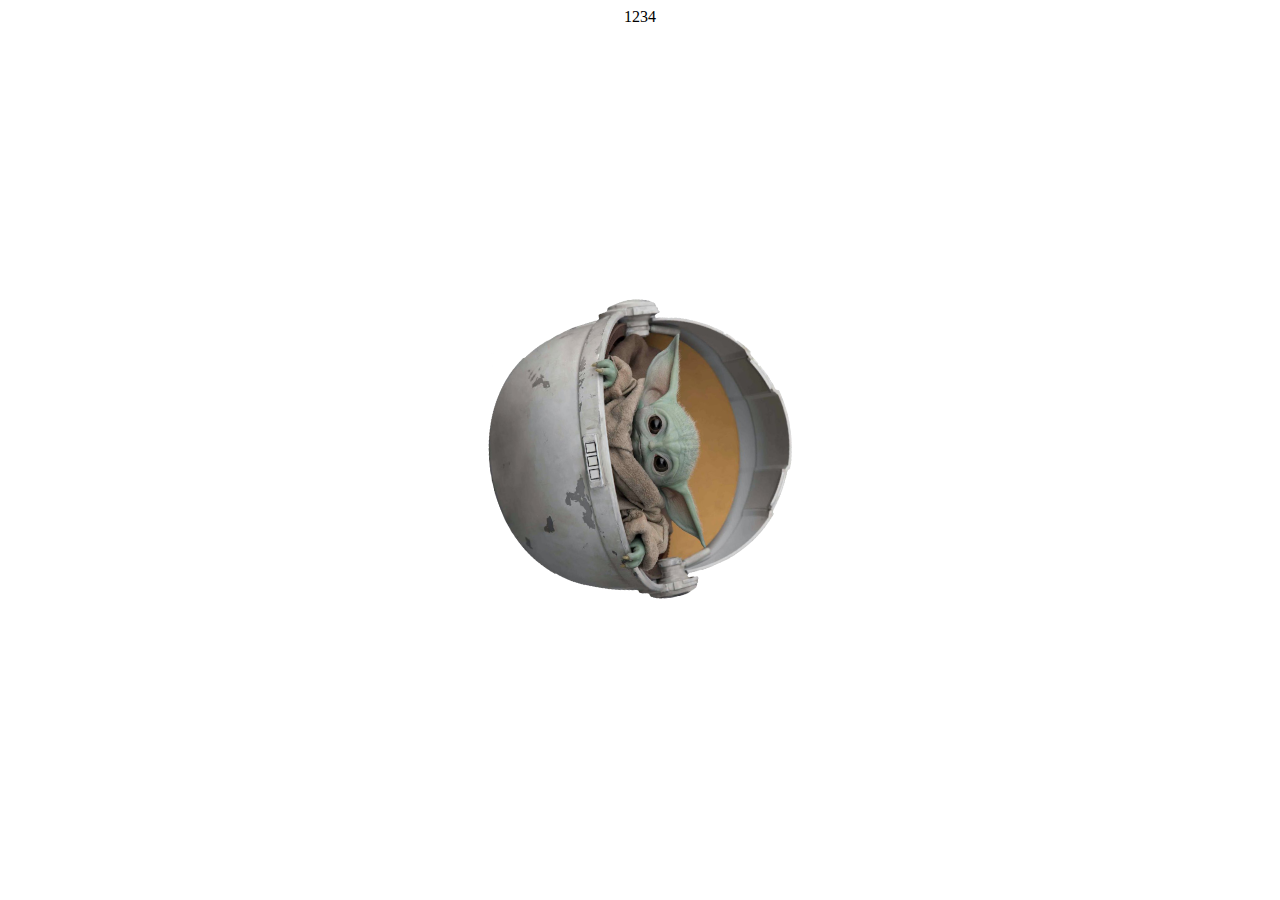
==== index.html @ a2f3e79a "Initial commit" ====
<html>
    <head>
        
        <meta name="viewport" content="width=device-width, initial-scale=1.0">
        <link rel="stylesheet" href="yoda.css">
        <title>
            YODASPIN    
        </title>
        <link href="https://fonts.googleapis.com/css2?family=Staatliches&display=swap" rel="stylesheet">
    </head>
    <body>
        <div id="outer-div">
            <span id="counter">1234</span>
            <div id="inner-div">
                <img id="yoda" src="yoda.png">
            </div>
        </div>

        <span id="counter"></span>
        <script src="spin.js"></script> 

    </body>

</html>
---- yoda.css ----
#yoda {
    width: 25%;
    height: auto;
    position: fixed;
    top: 50%;
    left: 50%;
    /* bring your own prefixes */
    transform: translate(-50%, -50%) rotate(90deg);
}

#outer-div {
    text-align: center;
}

#counter {
    
}
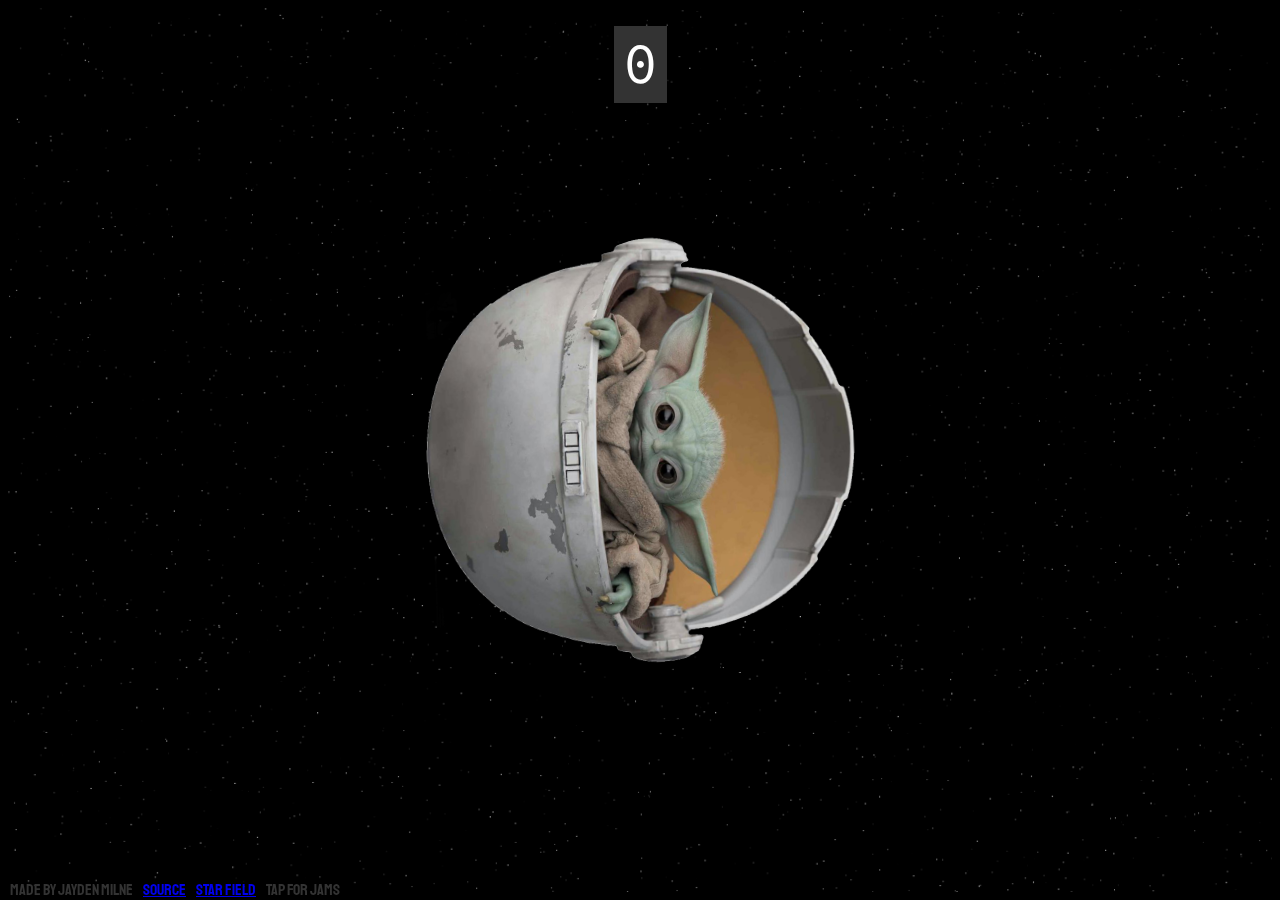
==== commit 4493b1f7: "Major changes" ====
--- a/index.html
+++ b/index.html
@@ -4,21 +4,132 @@
         <meta name="viewport" content="width=device-width, initial-scale=1.0">
         <link rel="stylesheet" href="yoda.css">
         <title>
-            YODASPIN    
+            YODA SPIN    
         </title>
         <link href="https://fonts.googleapis.com/css2?family=Staatliches&display=swap" rel="stylesheet">
+        <link href="https://fonts.googleapis.com/css2?family=Overpass+Mono:wght@600&display=swap" rel="stylesheet">
     </head>
     <body>
+        <canvas id="canvas" style="width: 100%; height: 100%; padding: 0;margin: 0;"></canvas>
+        <img id="yoda" src="yoda.png">
+
         <div id="outer-div">
-            <span id="counter">1234</span>
-            <div id="inner-div">
-                <img id="yoda" src="yoda.png">
+            <div id="counter">0</div>
+            <div id="reverse-layout">
+                <div id="bottom-bar">
+                    <span class="bottom-feeder">Made by Jayden Milne</span>
+                    <span class="bottom-feeder"><a href="https://github.com/jaydenmilne/yodaspin">Source</a></span>
+                    <span class="bottom-feeder"><a href="https://medium.com/better-programming/fun-with-html-canvas-lets-create-a-star-field-a46b0fed5002">Star field</a></span>
+                    <span class="bottom-feeder">Tap for jams</span>
+                </div>
+                <div id="messages">
+                    Hello there
+                </div>
+                <div id="countdown">
+                    10:00:00
+                </div>
             </div>
         </div>
 
-        <span id="counter"></span>
         <script src="spin.js"></script> 
-
+        <script>
+            // Liberated from https://medium.com/better-programming/fun-with-html-canvas-lets-create-a-star-field-a46b0fed5002
+            const canvas = document.getElementById("canvas");
+            const c = canvas.getContext("2d");
+        
+            let w;
+            let h;
+        
+            const setCanvasExtents = () => {
+              w = document.body.clientWidth;
+              h = document.body.clientHeight;
+              canvas.width = w;
+              canvas.height = h;
+            };
+        
+            setCanvasExtents();
+        
+            window.onresize = () => {
+              setCanvasExtents();
+            };
+        
+            const makeStars = count => {
+              const out = [];
+              for (let i = 0; i < count; i++) {
+                const s = {
+                  x: Math.random() * 1600 - 800,
+                  y: Math.random() * 900 - 450,
+                  z: Math.random() * 1000
+                };
+                out.push(s);
+              }
+              return out;
+            };
+        
+            let stars = makeStars(10000);
+        
+            const clear = () => {
+              c.fillStyle = "black";
+              c.fillRect(0, 0, canvas.width, canvas.height);
+            };
+        
+            const putPixel = (x, y, brightness) => {
+              const intensity = brightness * 255;
+              const rgb = "rgb(" + intensity + "," + intensity + "," + intensity + ")";
+              c.fillStyle = rgb;
+              c.fillRect(x, y, 1, 1);
+            };
+        
+            const moveStars = distance => {
+              const count = stars.length;
+              for (var i = 0; i < count; i++) {
+                const s = stars[i];
+                s.z -= distance;
+                while (s.z <= 1) {
+                  s.z += 1000;
+                }
+              }
+            };
+        
+            let prevTime;
+            const init = time => {
+              prevTime = time;
+              requestAnimationFrame(tick);
+            };
+        
+            const tick = time => {
+              let elapsed = time - prevTime;
+              prevTime = time;
+        
+              moveStars(elapsed * 0.1);
+        
+              clear();
+        
+              const cx = w / 2;
+              const cy = h / 2;
+        
+              const count = stars.length;
+              for (var i = 0; i < count; i++) {
+                const star = stars[i];
+        
+                const x = cx + star.x / (star.z * 0.001);
+                const y = cy + star.y / (star.z * 0.001);
+        
+                if (x < 0 || x >= w || y < 0 || y >= h) {
+                  continue;
+                }
+        
+                const d = star.z / 1000.0;
+                const b = 1 - d * d;
+        
+                putPixel(x, y, b);
+              }
+        
+              requestAnimationFrame(tick);
+            };
+        
+            requestAnimationFrame(init);
+          </script>
     </body>
 
 </html>--- a/yoda.css
+++ b/yoda.css
@@ -1,6 +1,6 @@
 #yoda {
-    width: 25%;
-    height: auto;
+    width: auto;
+    max-height: 50%;
     position: fixed;
     top: 50%;
     left: 50%;
@@ -9,9 +9,65 @@
 }
 
 #outer-div {
+    position: fixed;
     text-align: center;
+    width:100%;
+    height:100%;
+    top:0px;
+    left:0px;
+    z-index:1000;
+    display: flex;
+    flex-direction: column;
+    align-items: center;
+}
+
+body {
+    background-color: black;
+    font-family: 'Staatliches', cursive;
+    color: white;
 }
 
 #counter {
-    
+    float: none;
+    font-family: 'Overpass Mono', monospace;
+    font-size: 40pt;
+    background-color: #333333;
+    padding: 10px;
+    padding-bottom: 0px;
+    max-width: 50%;
+    margin-top: 2%;
+}
+
+#messages {
+    font-size: 50pt;
+    visibility: hidden;
+}
+
+#countdown {
+    font-size: 50pt;
+    visibility: hidden;
+    font-family: 'Overpass Mono', monospace;
+    padding-bottom: 0px;
+}
+
+.yolo {
+    fill: white;
+}
+
+#reverse-layout {
+    flex: 1;
+    display: flex;
+    flex-direction: column-reverse;
+    width: 100%;
+}
+
+#bottom-bar {
+    width: 100%;
+    align-content: left;
+    display: flex;
+}
+
+.bottom-feeder {
+    margin-left: 10px;
+    color: #333333;
 }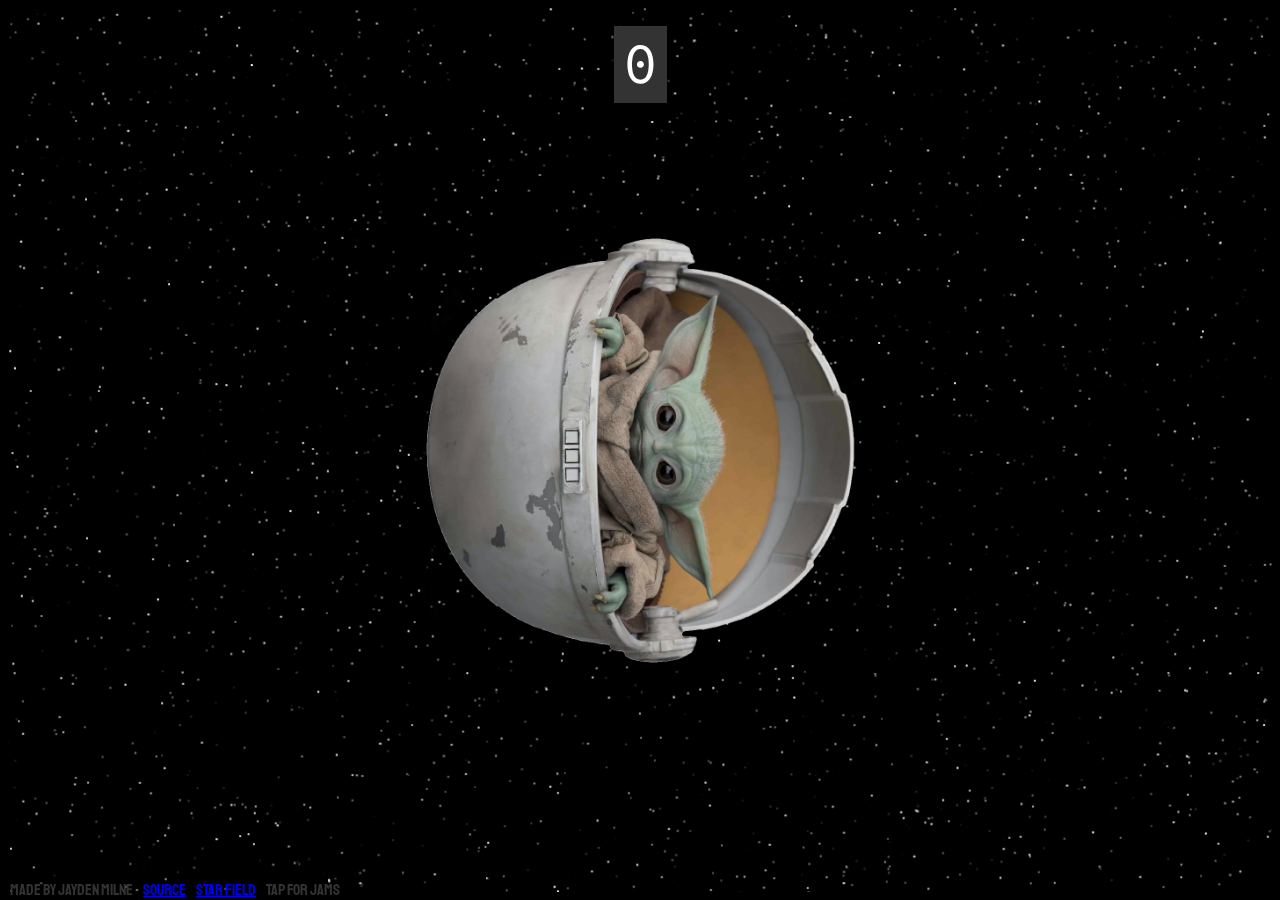
==== commit d0c15a98: "smaller countdown size + bigger stars" ====
--- a/index.html
+++ b/index.html
@@ -77,7 +77,7 @@
               const intensity = brightness * 255;
               const rgb = "rgb(" + intensity + "," + intensity + "," + intensity + ")";
               c.fillStyle = rgb;
-              c.fillRect(x, y, 1, 1);
+              c.fillRect(x, y, 2, 2);
             };
         
             const moveStars = distance => {
--- a/yoda.css
+++ b/yoda.css
@@ -44,7 +44,7 @@
 }
 
 #countdown {
-    font-size: 50pt;
+    font-size: 30pt;
     visibility: hidden;
     font-family: 'Overpass Mono', monospace;
     padding-bottom: 0px;
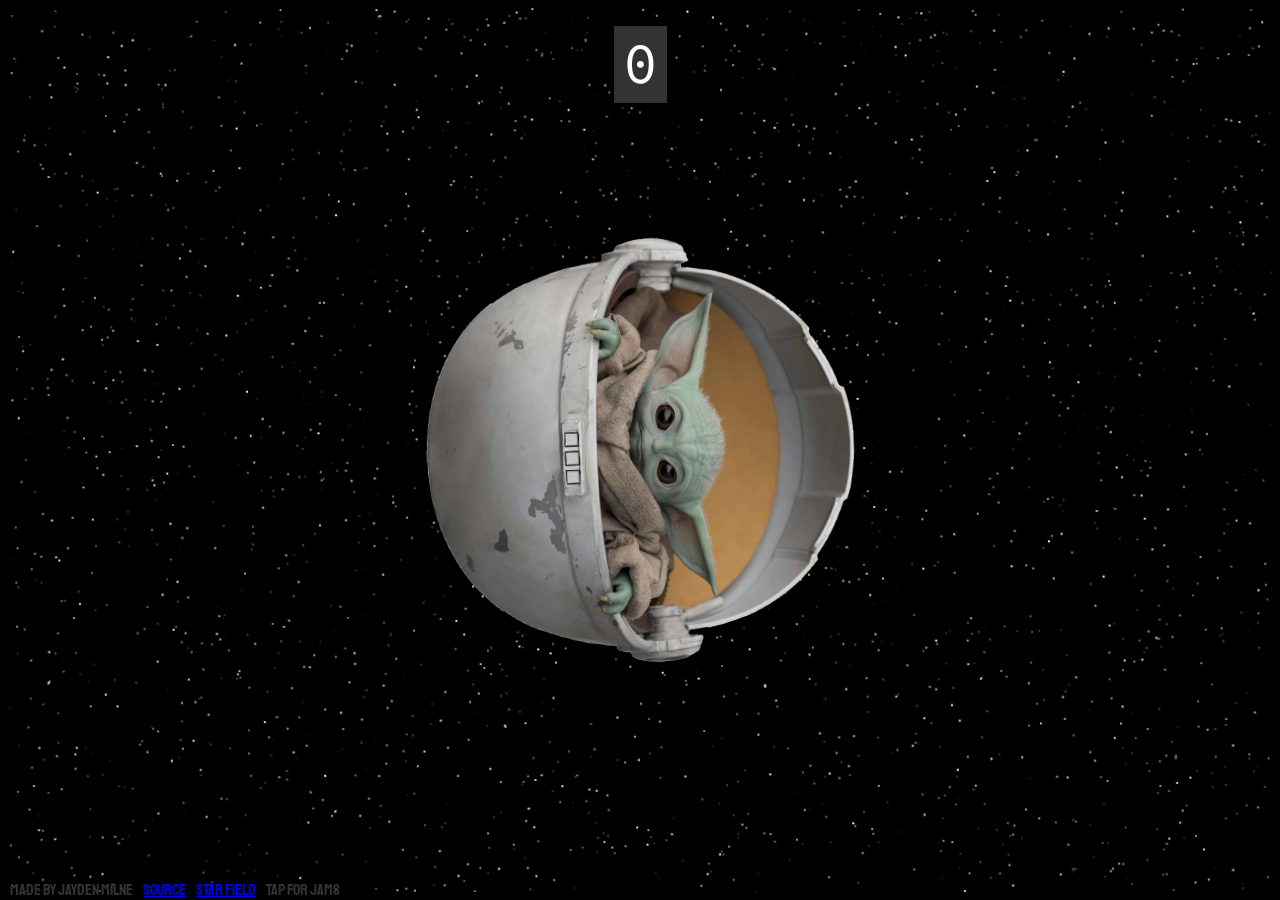
==== commit 582032fd: "lower fps" ====
--- a/index.html
+++ b/index.html
@@ -21,9 +21,6 @@
                     <span class="bottom-feeder"><a href="https://github.com/jaydenmilne/yodaspin">Source</a></span>
                     <span class="bottom-feeder"><a href="https://medium.com/better-programming/fun-with-html-canvas-lets-create-a-star-field-a46b0fed5002">Star field</a></span>
                     <span class="bottom-feeder">Tap for jams</span>
-                </div>
-                <div id="messages">
-                    Hello there
                 </div>
                 <div id="countdown">
                     10:00:00
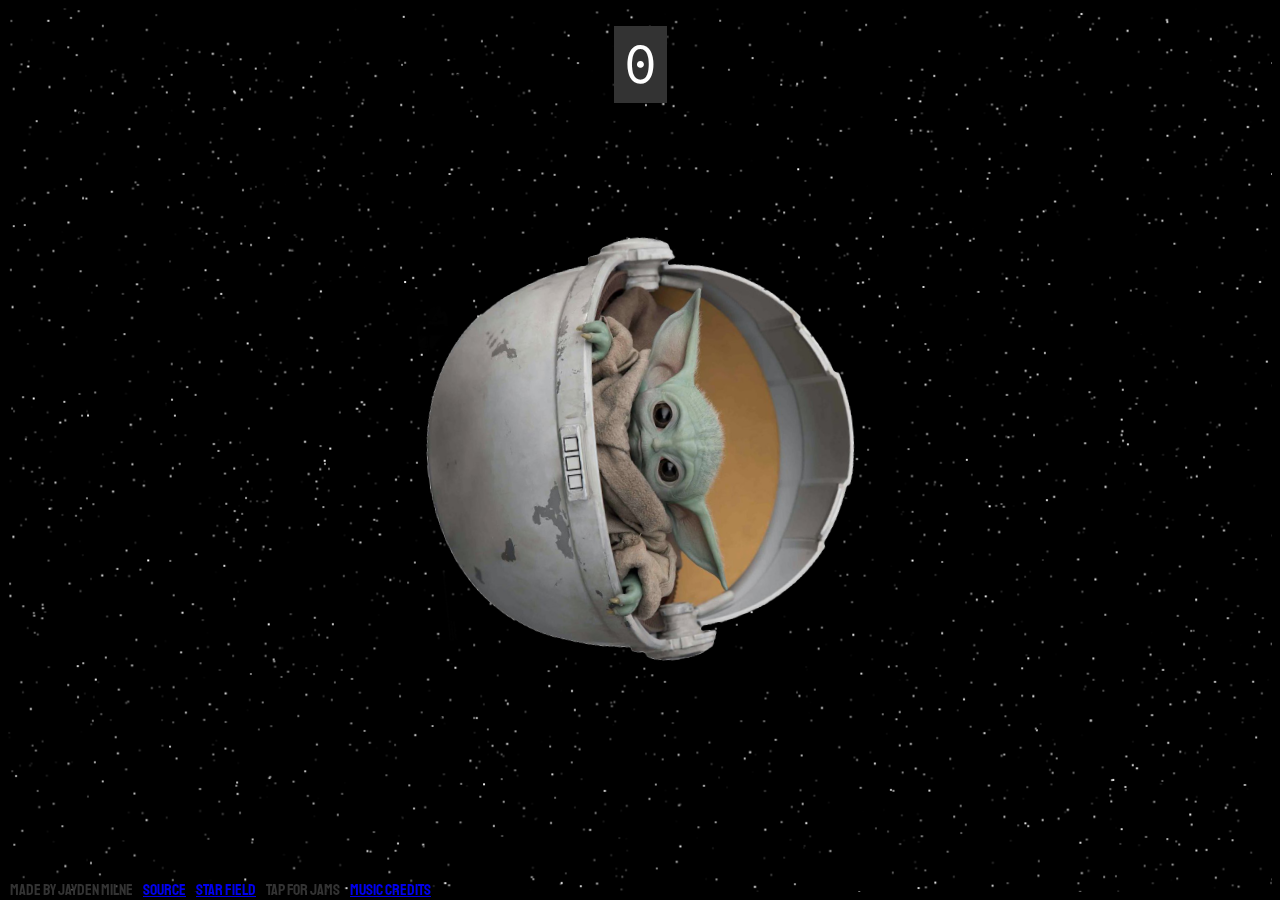
==== commit 3f416ccb: "Music credits" ====
--- a/index.html
+++ b/index.html
@@ -21,6 +21,7 @@
                     <span class="bottom-feeder"><a href="https://github.com/jaydenmilne/yodaspin">Source</a></span>
                     <span class="bottom-feeder"><a href="https://medium.com/better-programming/fun-with-html-canvas-lets-create-a-star-field-a46b0fed5002">Star field</a></span>
                     <span class="bottom-feeder">Tap for jams</span>
+                    <span class="bottom-feeder"><a href="sound/">Music Credits</a></span>
                 </div>
                 <div id="countdown">
                     10:00:00
@@ -29,104 +30,7 @@
         </div>
 
         <script src="spin.js"></script> 
-        <script>
-            // Liberated from https://medium.com/better-programming/fun-with-html-canvas-lets-create-a-star-field-a46b0fed5002
-            const canvas = document.getElementById("canvas");
-            const c = canvas.getContext("2d");
-        
-            let w;
-            let h;
-        
-            const setCanvasExtents = () => {
-              w = document.body.clientWidth;
-              h = document.body.clientHeight;
-              canvas.width = w;
-              canvas.height = h;
-            };
-        
-            setCanvasExtents();
-        
-            window.onresize = () => {
-              setCanvasExtents();
-            };
-        
-            const makeStars = count => {
-              const out = [];
-              for (let i = 0; i < count; i++) {
-                const s = {
-                  x: Math.random() * 1600 - 800,
-                  y: Math.random() * 900 - 450,
-                  z: Math.random() * 1000
-                };
-                out.push(s);
-              }
-              return out;
-            };
-        
-            let stars = makeStars(10000);
-        
-            const clear = () => {
-              c.fillStyle = "black";
-              c.fillRect(0, 0, canvas.width, canvas.height);
-            };
-        
-            const putPixel = (x, y, brightness) => {
-              const intensity = brightness * 255;
-              const rgb = "rgb(" + intensity + "," + intensity + "," + intensity + ")";
-              c.fillStyle = rgb;
-              c.fillRect(x, y, 2, 2);
-            };
-        
-            const moveStars = distance => {
-              const count = stars.length;
-              for (var i = 0; i < count; i++) {
-                const s = stars[i];
-                s.z -= distance;
-                while (s.z <= 1) {
-                  s.z += 1000;
-                }
-              }
-            };
-        
-            let prevTime;
-            const init = time => {
-              prevTime = time;
-              requestAnimationFrame(tick);
-            };
-        
-            const tick = time => {
-              let elapsed = time - prevTime;
-              prevTime = time;
-        
-              moveStars(elapsed * 0.1);
-        
-              clear();
-        
-              const cx = w / 2;
-              const cy = h / 2;
-        
-              const count = stars.length;
-              for (var i = 0; i < count; i++) {
-                const star = stars[i];
-        
-                const x = cx + star.x / (star.z * 0.001);
-                const y = cy + star.y / (star.z * 0.001);
-        
-                if (x < 0 || x >= w || y < 0 || y >= h) {
-                  continue;
-                }
-        
-                const d = star.z / 1000.0;
-                const b = 1 - d * d;
-        
-                putPixel(x, y, b);
-              }
-        
-              requestAnimationFrame(tick);
-            };
-        
-            requestAnimationFrame(init);
-          </script>
+        <script src="stars.js"></script>
     </body>
 
 </html>--- a/yoda.css
+++ b/yoda.css
@@ -20,7 +20,9 @@
     flex-direction: column;
     align-items: center;
 }
-
+#music {
+    font-size: 25pt;
+}
 body {
     background-color: black;
     font-family: 'Staatliches', cursive;
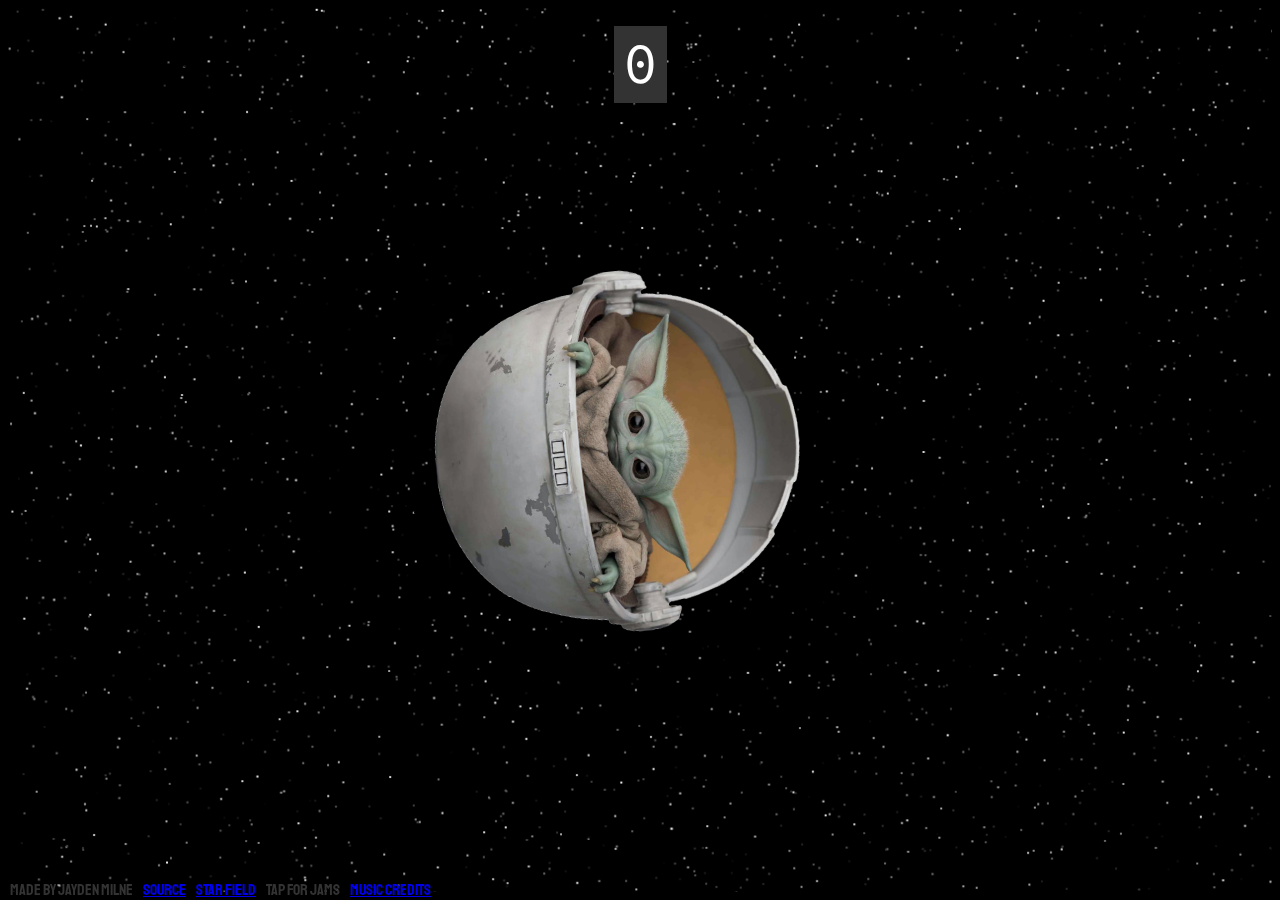
==== commit 45238def: "Let big brother get in on the action" ====
--- a/index.html
+++ b/index.html
@@ -1,6 +1,15 @@
 <html>
     <head>
-        
+        <!-- Global site tag (gtag.js) - Google Analytics. Forgive me for snooping -->
+        <script async src="https://www.googletagmanager.com/gtag/js?id=G-XZQTC2LY8F"></script>
+        <script>
+        window.dataLayer = window.dataLayer || [];
+        function gtag(){dataLayer.push(arguments);}
+        gtag('js', new Date());
+
+        gtag('config', 'G-XZQTC2LY8F');
+        </script>
+
         <meta name="viewport" content="width=device-width, initial-scale=1.0">
         <link rel="stylesheet" href="yoda.css">
         <title>
--- a/yoda.css
+++ b/yoda.css
@@ -5,7 +5,7 @@
     top: 50%;
     left: 50%;
     /* bring your own prefixes */
-    transform: translate(-50%, -50%) rotate(90deg);
+    transform: translate(-50%, -50%) rotate(0deg);
 }
 
 #outer-div {
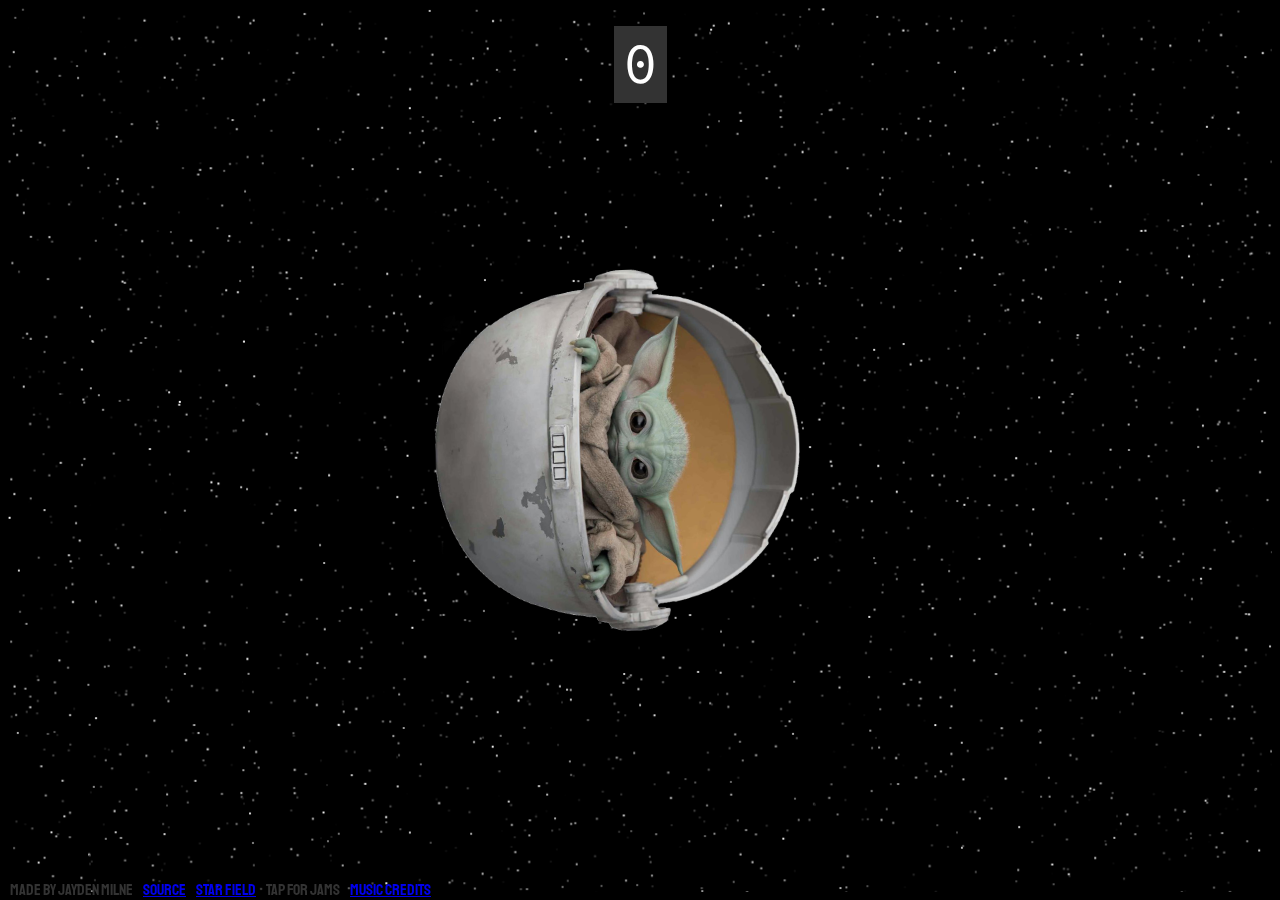
==== commit 7db66421: "Specify encoding + language" ====
--- a/index.html
+++ b/index.html
@@ -1,4 +1,4 @@
-<html>
+<html lang="en">
     <head>
         <!-- Global site tag (gtag.js) - Google Analytics. Forgive me for snooping -->
         <script async src="https://www.googletagmanager.com/gtag/js?id=G-XZQTC2LY8F"></script>
@@ -9,7 +9,7 @@
 
         gtag('config', 'G-XZQTC2LY8F');
         </script>
-
+        <meta charset="UTF-8">
         <meta name="viewport" content="width=device-width, initial-scale=1.0">
         <link rel="stylesheet" href="yoda.css">
         <title>
